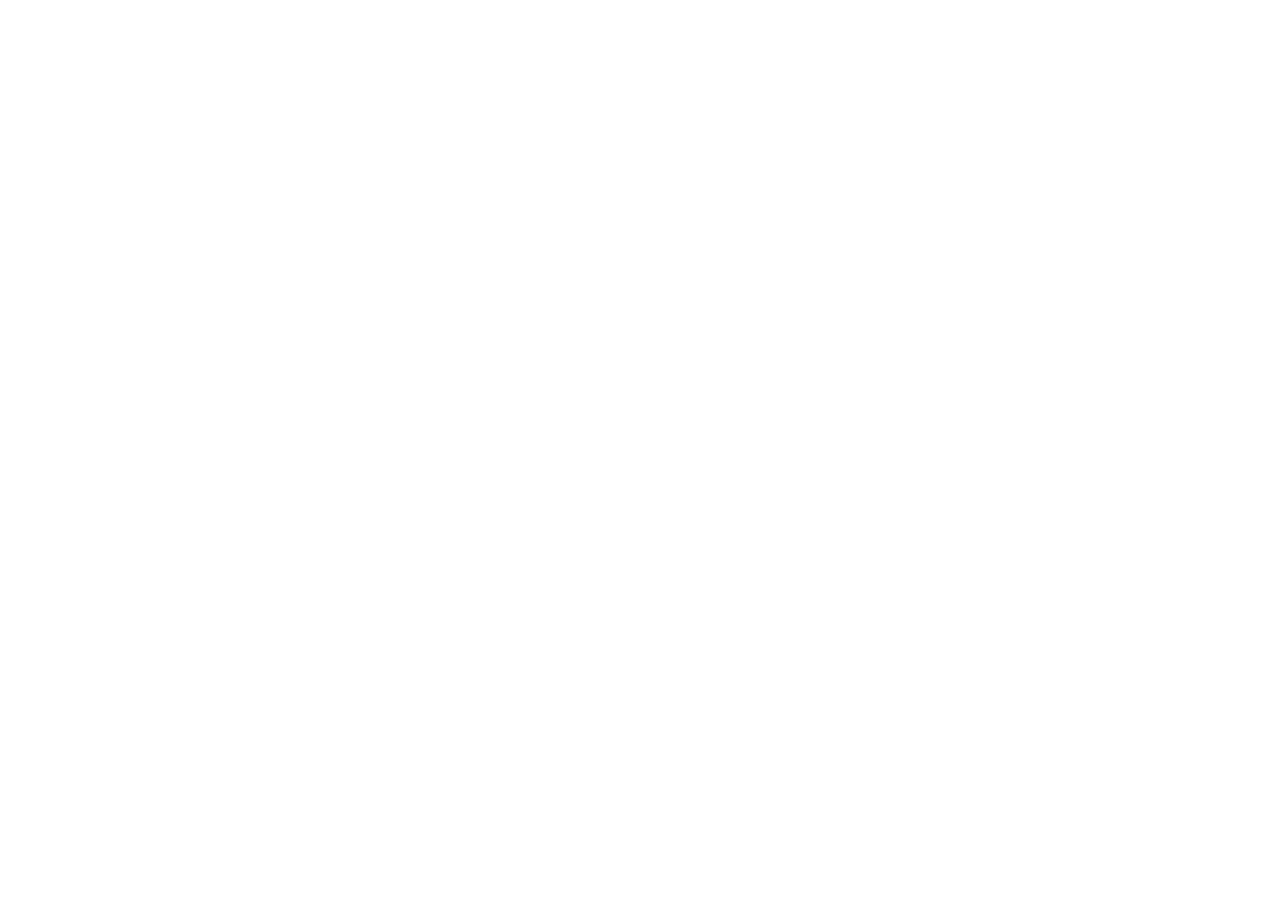
==== index.html @ eb91be40 "Remove unused HTML elements from index.html" ====
<!DOCTYPE html>
<html lang="vi">
    <head>
        <meta charset="UTF-8">
        <meta name="viewport" content="width=device-width, initial-scale=1.0">
        <title>English Center - Trang chủ</title>
    </head>
    <body>
        <header>
        </header>
        <main>
        </main>
    </body>
</html>
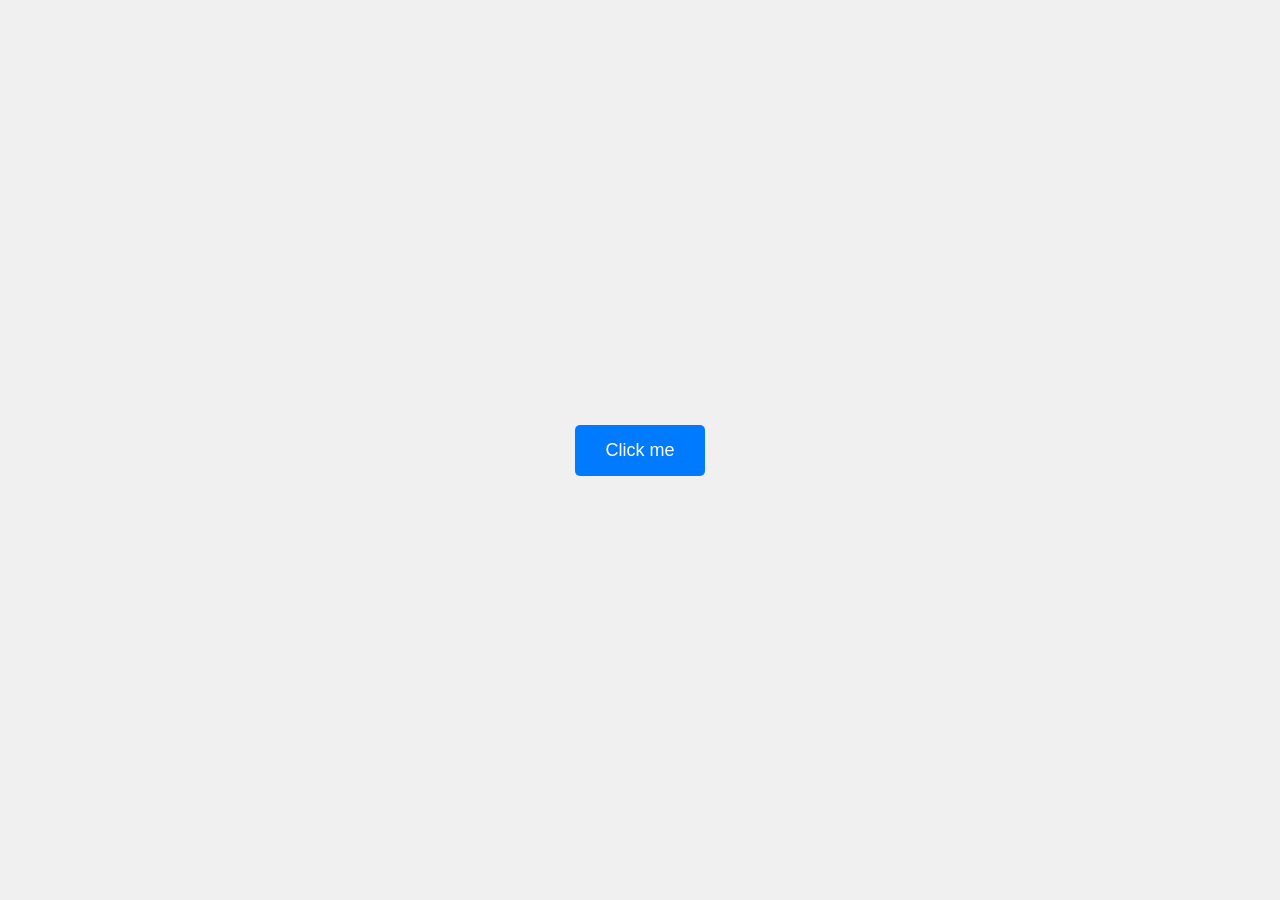
==== commit 68107196: "Update index.html" ====
--- a/index.html
+++ b/index.html
@@ -1,14 +1,15 @@
 <!DOCTYPE html>
 <html lang="vi">
-    <head>
-        <meta charset="UTF-8">
-        <meta name="viewport" content="width=device-width, initial-scale=1.0">
-        <title>English Center - Trang chủ</title>
-    </head>
-    <body>
-        <header>
-        </header>
-        <main>
-        </main>
-    </body>
+<head>
+    <meta charset="UTF-8">
+    <meta name="viewport" content="width=device-width, initial-scale=1.0">
+    <meta name="description" content="Trang demo với nút bấm">
+    <meta name="keywords" content="demo, nút bấm, HTML, CSS">
+    <meta http-equiv="X-UA-Compatible" content="IE=edge">
+    <title>Trang Demo</title>
+    <link rel="stylesheet" href="style.css">
+</head>
+<body>
+    <button onclick="alert('Button clicked!')">Click me</button>
+</body>
 </html>
--- a/style.css
+++ b/style.css
@@ -0,0 +1,21 @@
+body {
+            font-family: Arial, sans-serif;
+            display: flex;
+            justify-content: center;
+            align-items: center;
+            height: 100vh;
+            margin: 0;
+            background-color: #f0f0f0;
+        }
+        button {
+            padding: 15px 30px;
+            font-size: 18px;
+            background-color: #007bff;
+            color: white;
+            border: none;
+            border-radius: 5px;
+            cursor: pointer;
+        }
+        button:hover {
+            background-color: #0056b3;
+        }
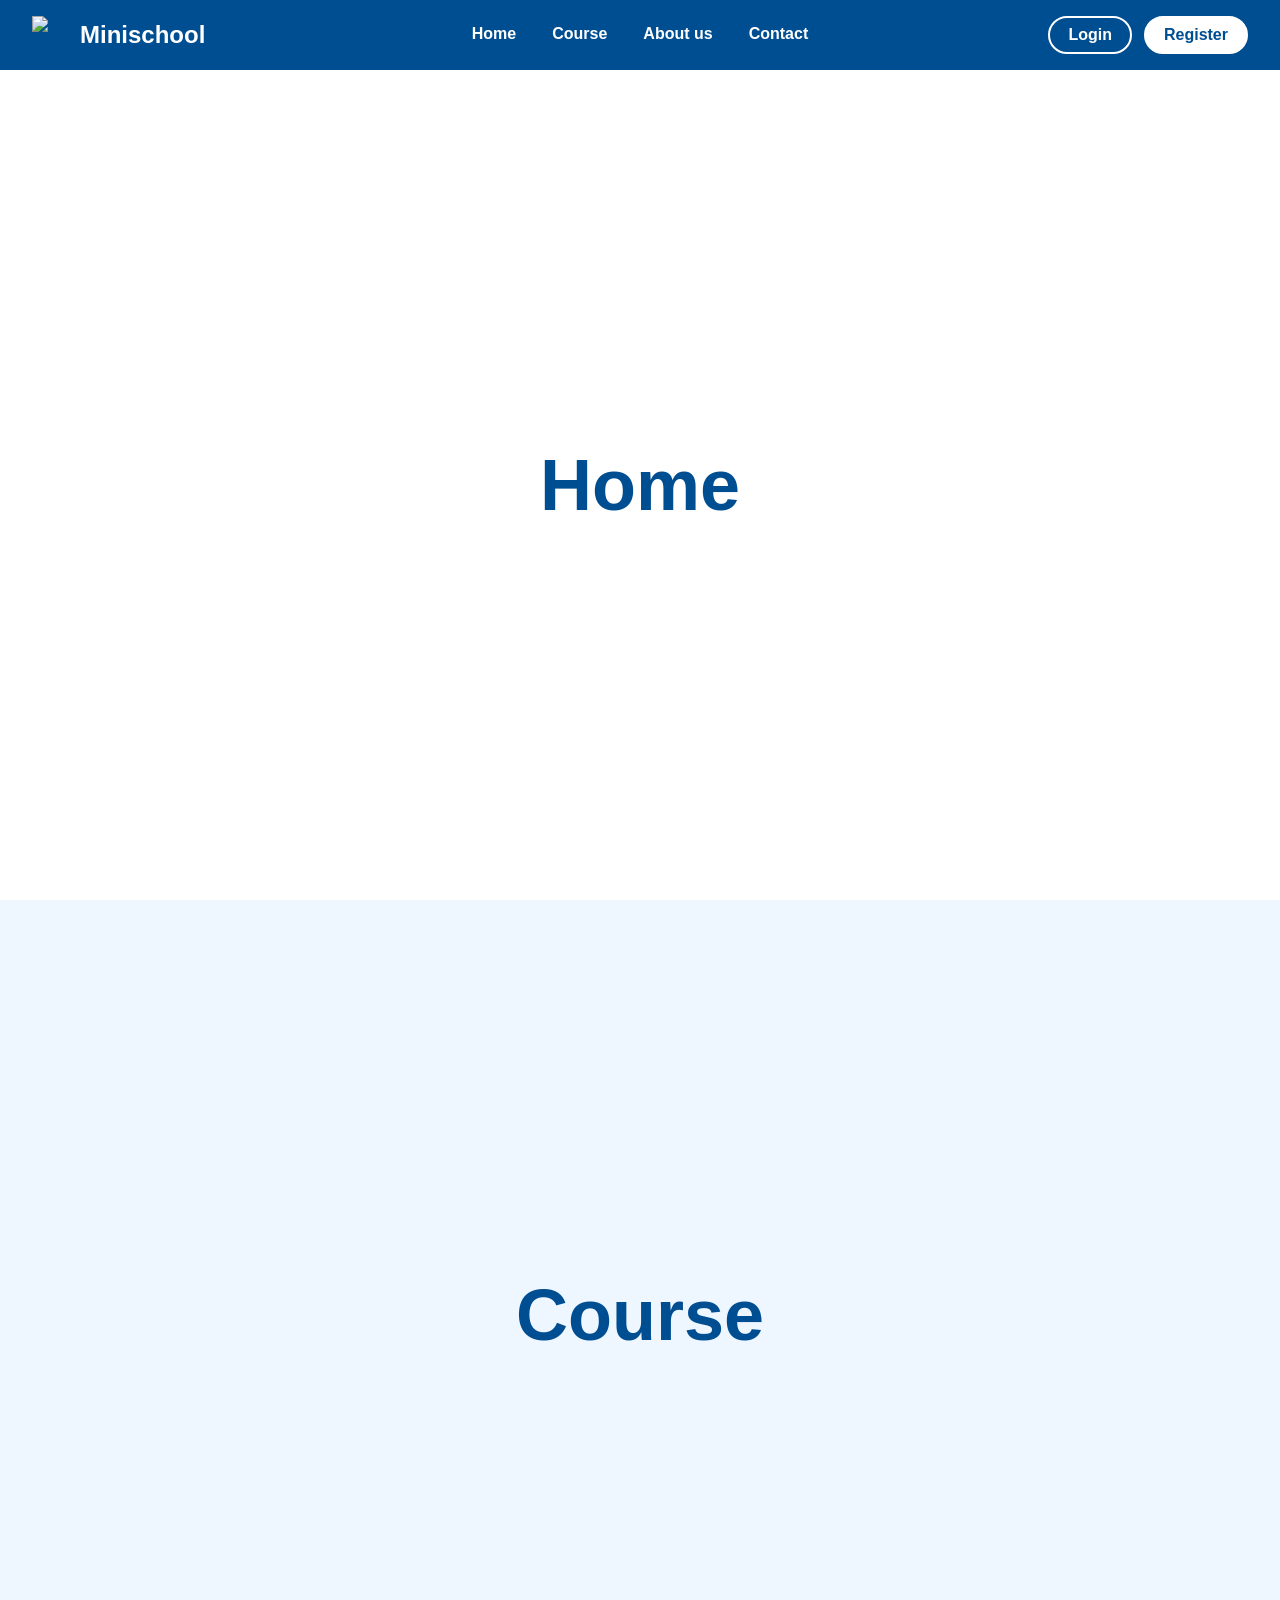
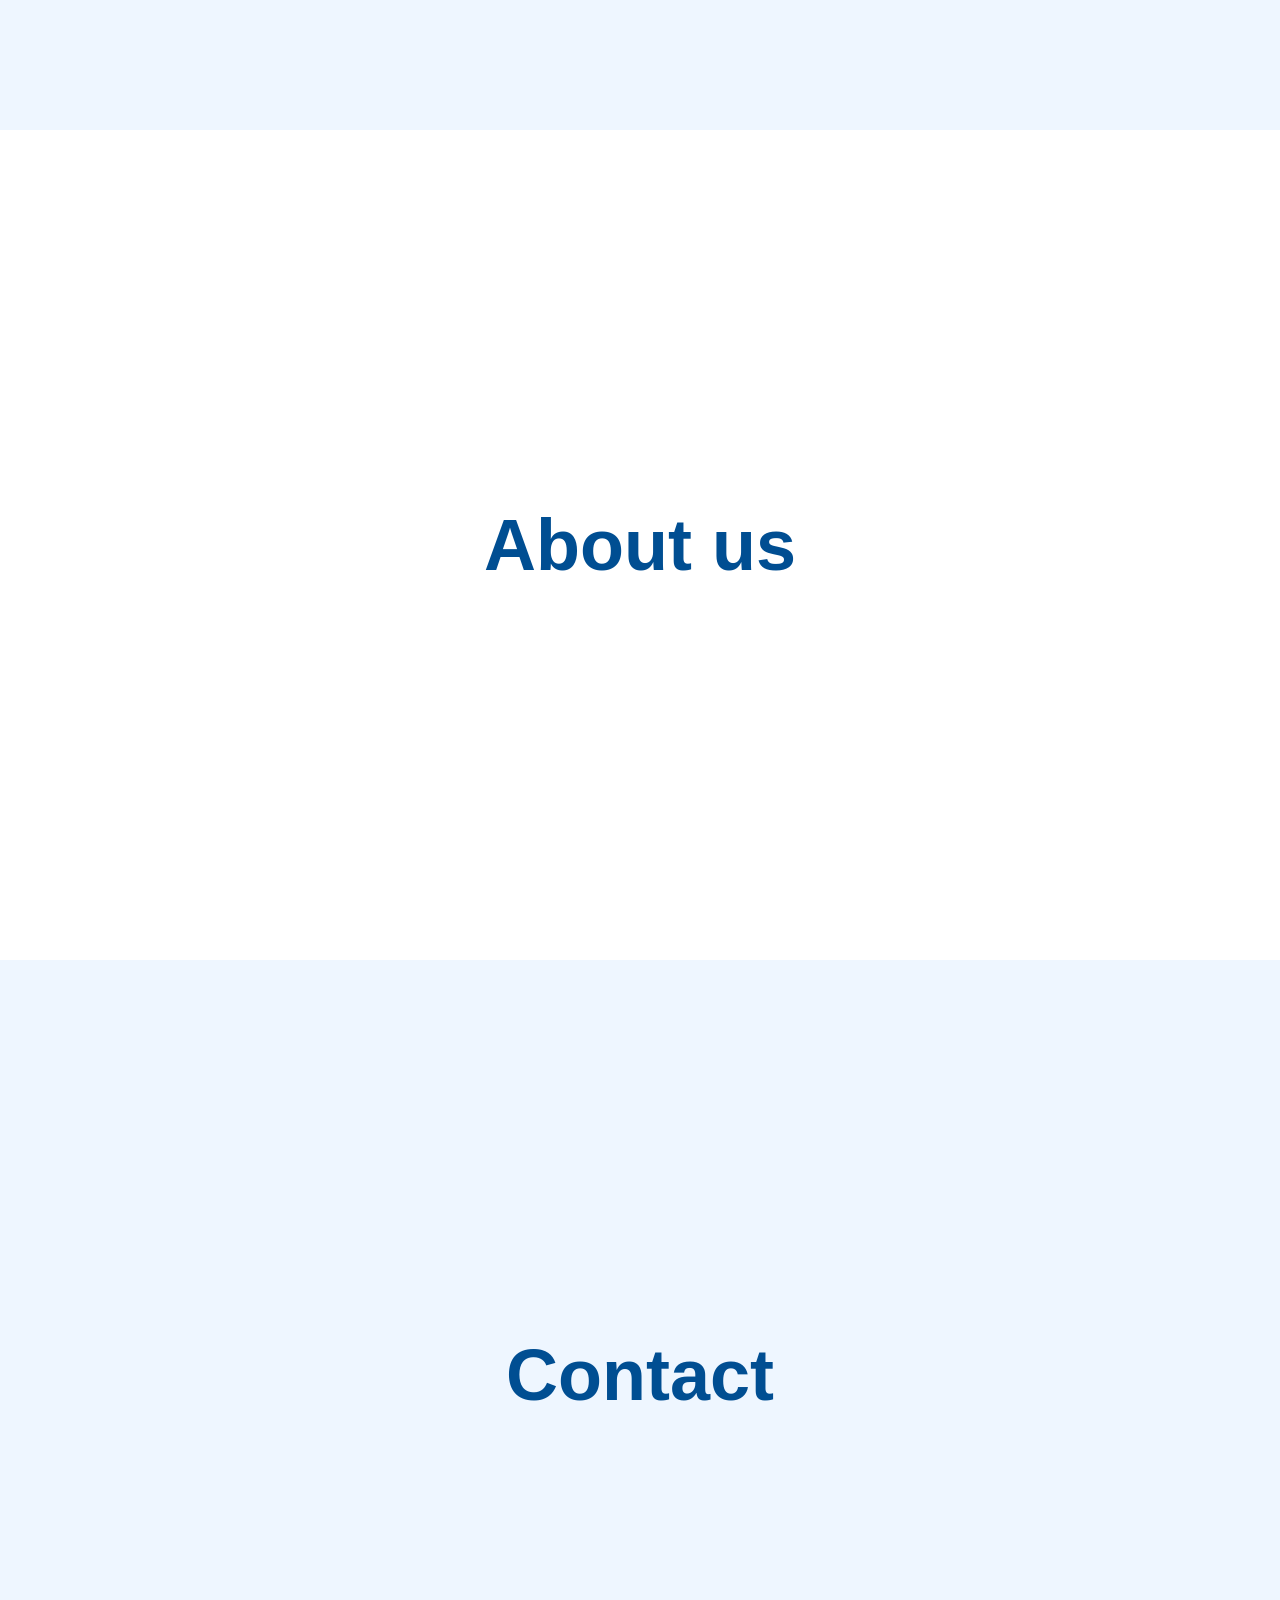
==== commit c63a03e1: "Viet lai homepage them Login va Register" ====
--- a/index.html
+++ b/index.html
@@ -3,13 +3,42 @@
 <head>
     <meta charset="UTF-8">
     <meta name="viewport" content="width=device-width, initial-scale=1.0">
-    <meta name="description" content="Trang demo với nút bấm">
-    <meta name="keywords" content="demo, nút bấm, HTML, CSS">
+    <meta name="description" content="Homepage Minischool">
     <meta http-equiv="X-UA-Compatible" content="IE=edge">
-    <title>Trang Demo</title>
+    <title>Homepage Minischool</title>
+    <link rel="icon" href="/Testserver/image/Favicon/favicon-16x16.png" type="image/x-icon">
+    
+
+    <!-- Them font chu tu Google Fonts -->
+    <link href="https://fonts.googleapis.com/css2?family=Roboto:wght@400;700&display=swap" rel="stylesheet">
     <link rel="stylesheet" href="style.css">
 </head>
 <body>
-    <button onclick="alert('Button clicked!')">Click me</button>
-</body>
-</html>
+ <header>
+    <a href="#home" class="logo">
+      <span class="icon"><image src="/Testserver/image/Favicon/favicon-32x32.png" alt="Logo"></image></span>
+      <span>Minischool</span>
+    </a>
+ 
+    <nav>
+      <a href="#home">Home</a>
+      <a href="#course">Course</a>
+      <a href="#about">About us</a>
+      <a href="#contact">Contact</a>
+    </nav>
+ 
+    <div class="auth">
+      <a href="login.html" class="login">Login</a>
+      <a href="register.html" class="register">Register</a>
+    </div>
+  </header>
+ 
+  <main>
+    <section id="home"><h1>Home</h1></section>
+    <section id="course"><h1>Course</h1></section>
+    <section id="about"><h1>About us</h1></section>
+    <section id="contact"><h1>Contact</h1></section>
+    </main>
+  <script src="script.js"></script>
+ 
+</html>
--- a/style.css
+++ b/style.css
@@ -1,21 +1,127 @@
-body {
-            font-family: Arial, sans-serif;
-            display: flex;
-            justify-content: center;
-            align-items: center;
-            height: 100vh;
-            margin: 0;
-            background-color: #f0f0f0;
-        }
-        button {
-            padding: 15px 30px;
-            font-size: 18px;
-            background-color: #007bff;
-            color: white;
-            border: none;
-            border-radius: 5px;
-            cursor: pointer;
-        }
-        button:hover {
-            background-color: #0056b3;
-        }+:root {
+  --main: rgb(0, 78, 146);
+  --main-dark: #06c;
+  --header-h: 70px;
+}
+ 
+* { margin: 0; padding: 0; box-sizing: border-box; }
+html { scroll-behavior: smooth; scroll-padding-top: var(--header-h); }
+body { font-family: Arial, Helvetica, sans-serif; color: #223; }
+a { text-decoration: none; color: inherit; }
+ 
+/* ===== HEADER: Grid 3 cột ===== */
+header {
+  position: sticky;
+  top: 0;
+  height: var(--header-h);
+  background: var(--main);
+  color: #fff;
+  padding: 0 32px;
+  display: grid;
+  grid-template-columns: 1fr auto 1fr; /* trái | giữa | phải */
+  align-items: center;
+  z-index: 10;
+}
+ 
+/* Trái: icon + tên */
+.logo {
+  display: grid;
+  grid-template-columns: auto auto;
+  column-gap: 10px;
+  align-items: center;
+  justify-self: start;
+  font-size: 24px;
+  font-weight: bold;
+}
+.logo .icon {
+  width: 38px; height: 38px;
+
+  color: var(--main);
+  display: grid;
+  place-items: center;
+  font-size: 22px;
+}
+ 
+/* Giữa: menu */
+nav {
+  display: grid;
+  grid-auto-flow: column;
+  column-gap: 36px;
+  justify-self: center;
+}
+nav a { font-weight: bold; padding: 6px 0; border-bottom: 2px solid transparent; }
+nav a:hover,
+nav a.active { border-bottom-color: #fff; }
+ 
+/* Phải: Login + Register */
+.auth {
+  display: grid;
+  grid-auto-flow: column;
+  column-gap: 12px;
+  justify-self: end;
+}
+.auth a {
+  padding: 8px 18px;
+  border: 2px solid #fff;
+  border-radius: 20px;
+  font-weight: bold;
+}
+.auth .login:hover { background: rgba(255,255,255,.2); }
+.auth .register { background: #fff; color: var(--main); }
+.auth .register:hover { background: #e6f3ff; }
+ 
+/* ===== CÁC VÙNG NỘI DUNG ===== */
+section {
+  min-height: calc(100vh - var(--header-h));
+  display: grid;
+  place-items: center;      /* canh giữa ngang + dọc */
+  text-align: center;
+}
+section h1 { font-size: 72px; color: var(--main); }
+section:nth-of-type(even) { background: #eef6ff; }
+ 
+/* ===== FORM LOGIN / SIGN UP ===== */
+.form-box {
+  width: min(400px, 90%);
+  background: #fff;
+  padding: 32px;
+  border-radius: 16px;
+  box-shadow: 0 8px 30px rgba(0, 136, 255, .25);
+  display: grid;
+  row-gap: 14px;
+  text-align: left;
+}
+.form-box h2 { text-align: center; color: var(--main); font-size: 30px; margin-bottom: 6px; }
+.form-box label { display: grid; row-gap: 6px; font-size: 14px; font-weight: bold; }
+.form-box input {
+  padding: 10px 12px;
+  border: 2px solid #cfe6ff;
+  border-radius: 8px;
+  font-size: 15px;
+}
+.form-box input:focus { outline: none; border-color: var(--main); }
+.form-box button {
+  margin-top: 6px;
+  padding: 12px;
+  border: none;
+  border-radius: 8px;
+  background: var(--main);
+  color: #fff;
+  font-size: 16px;
+  font-weight: bold;
+  cursor: pointer;
+}
+.form-box button:hover { background: var(--main-dark); }
+ 
+/* ===== TRANG LOGIN / SIGN UP RIÊNG ===== */
+.form-page {
+  min-height: calc(100vh - var(--header-h));
+  display: grid;
+  place-items: center;
+  background: #eef6ff;
+  padding: 32px 0;
+}
+.form-box .switch { text-align: center; font-size: 14px; }
+.form-box .switch a { color: var(--main); font-weight: bold; }
+.form-box .switch a:hover { text-decoration: underline; }
+ 
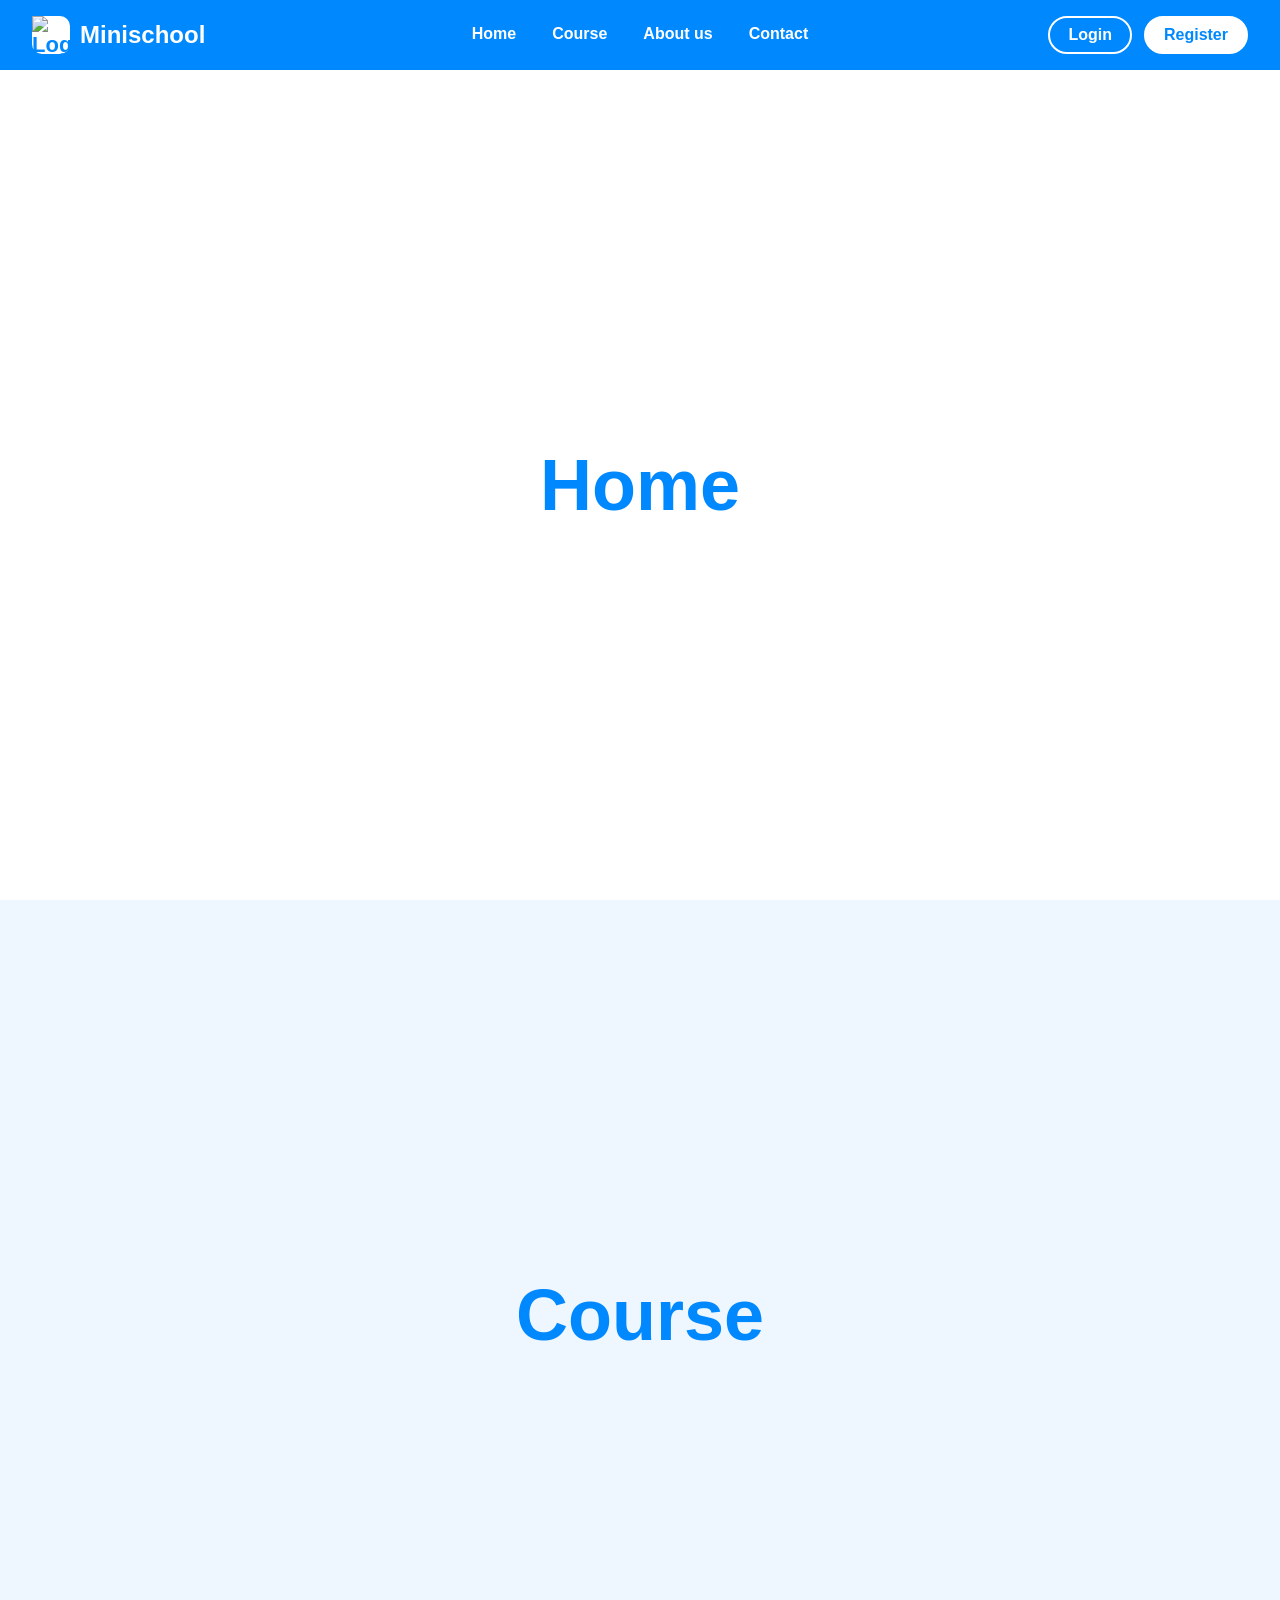
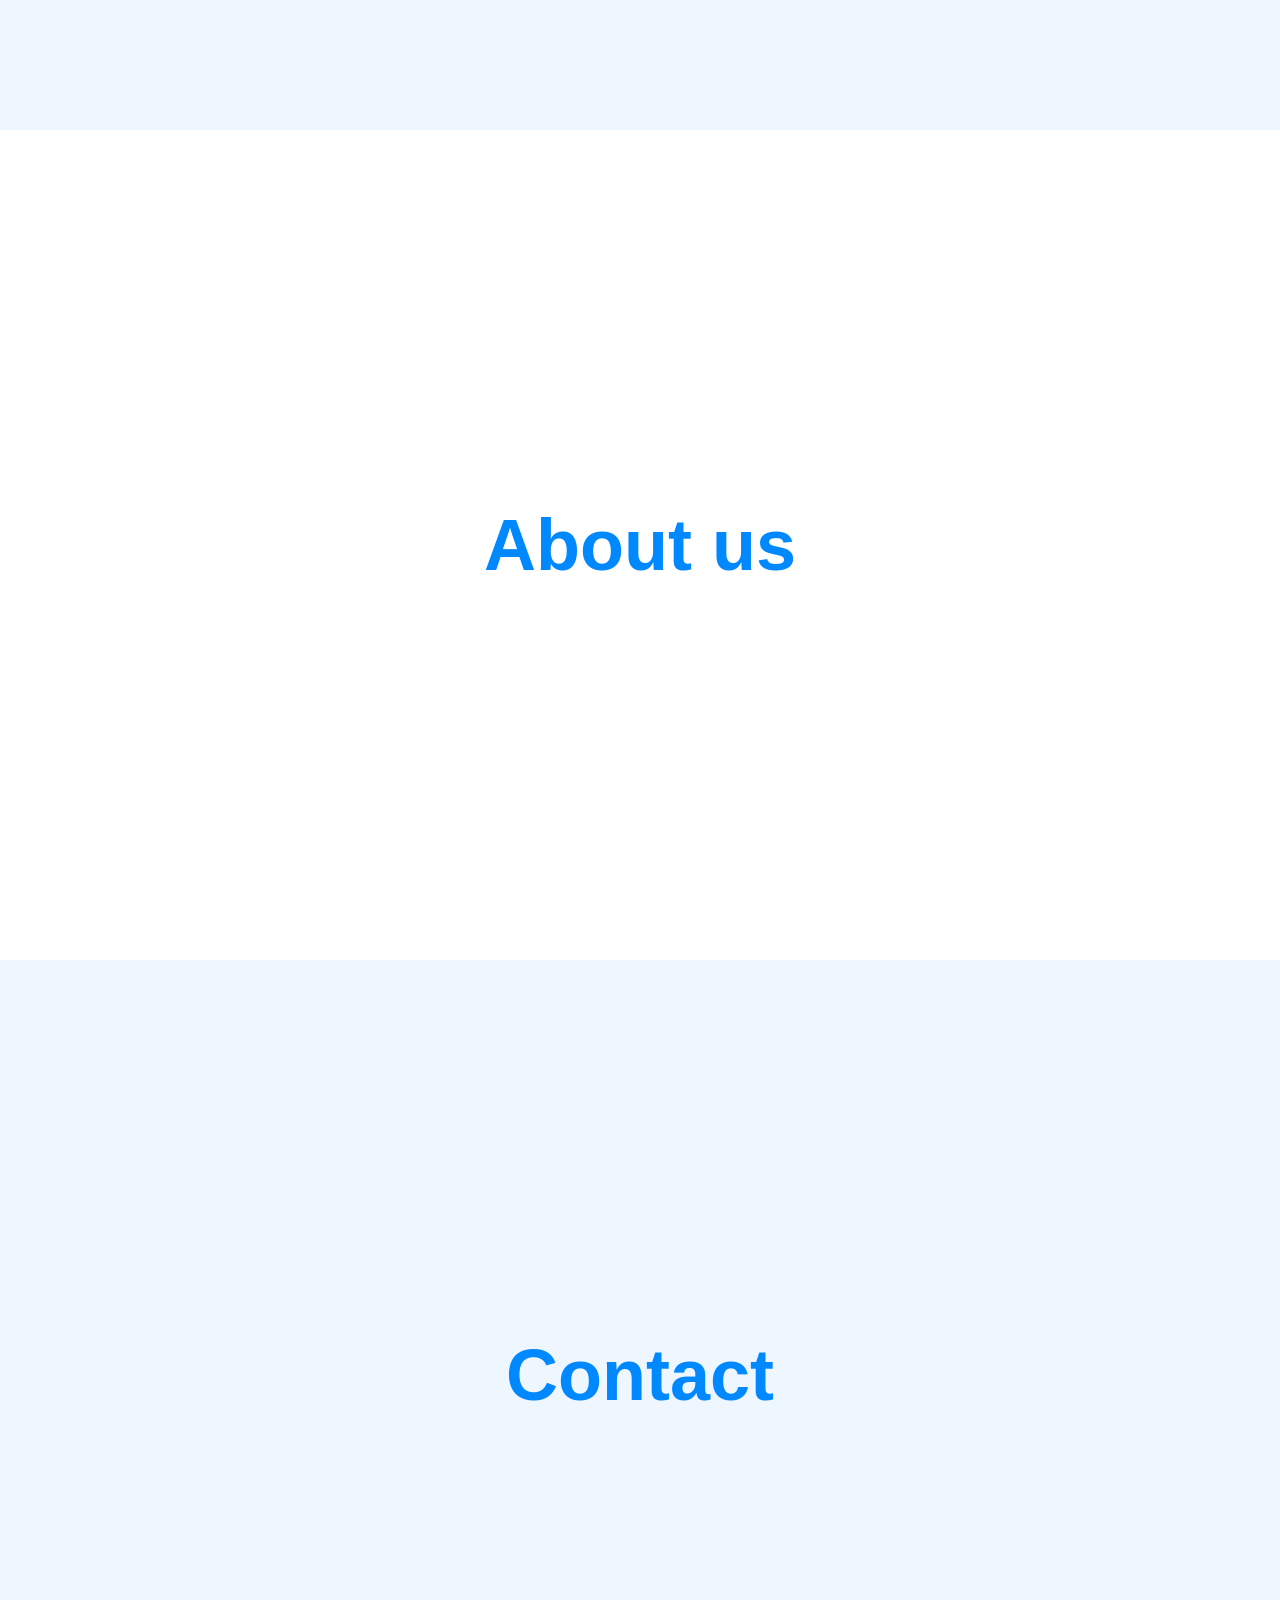
==== commit 97592134: "Update index.html" ====
--- a/index.html
+++ b/index.html
@@ -6,7 +6,7 @@
     <meta name="description" content="Homepage Minischool">
     <meta http-equiv="X-UA-Compatible" content="IE=edge">
     <title>Homepage Minischool</title>
-    <link rel="icon" href="/Testserver/image/Favicon/favicon-16x16.png" type="image/x-icon">
+    <link rel="icon" href="/image/Favicon/favicon-16x16.png" type="image/x-icon">
     
 
     <!-- Them font chu tu Google Fonts -->
@@ -14,6 +14,7 @@
     <link rel="stylesheet" href="style.css">
 </head>
 <body>
+
  <header>
     <a href="#home" class="logo">
       <span class="icon"><image src="/Testserver/image/Favicon/favicon-32x32.png" alt="Logo"></image></span>
@@ -41,4 +42,4 @@
     </main>
   <script src="script.js"></script>
  
-</html>+</html>
--- a/style.css
+++ b/style.css
@@ -1,14 +1,14 @@
 :root {
-  --main: rgb(0, 78, 146);
+  --main: #08F;
   --main-dark: #06c;
   --header-h: 70px;
 }
- 
+
 * { margin: 0; padding: 0; box-sizing: border-box; }
 html { scroll-behavior: smooth; scroll-padding-top: var(--header-h); }
 body { font-family: Arial, Helvetica, sans-serif; color: #223; }
 a { text-decoration: none; color: inherit; }
- 
+
 /* ===== HEADER: Grid 3 cột ===== */
 header {
   position: sticky;
@@ -22,7 +22,7 @@
   align-items: center;
   z-index: 10;
 }
- 
+
 /* Trái: icon + tên */
 .logo {
   display: grid;
@@ -35,13 +35,14 @@
 }
 .logo .icon {
   width: 38px; height: 38px;
-
+  background: #fff;
   color: var(--main);
+  border-radius: 10px;
   display: grid;
   place-items: center;
   font-size: 22px;
 }
- 
+
 /* Giữa: menu */
 nav {
   display: grid;
@@ -52,7 +53,7 @@
 nav a { font-weight: bold; padding: 6px 0; border-bottom: 2px solid transparent; }
 nav a:hover,
 nav a.active { border-bottom-color: #fff; }
- 
+
 /* Phải: Login + Register */
 .auth {
   display: grid;
@@ -69,7 +70,7 @@
 .auth .login:hover { background: rgba(255,255,255,.2); }
 .auth .register { background: #fff; color: var(--main); }
 .auth .register:hover { background: #e6f3ff; }
- 
+
 /* ===== CÁC VÙNG NỘI DUNG ===== */
 section {
   min-height: calc(100vh - var(--header-h));
@@ -79,7 +80,7 @@
 }
 section h1 { font-size: 72px; color: var(--main); }
 section:nth-of-type(even) { background: #eef6ff; }
- 
+
 /* ===== FORM LOGIN / SIGN UP ===== */
 .form-box {
   width: min(400px, 90%);
@@ -112,7 +113,7 @@
   cursor: pointer;
 }
 .form-box button:hover { background: var(--main-dark); }
- 
+
 /* ===== TRANG LOGIN / SIGN UP RIÊNG ===== */
 .form-page {
   min-height: calc(100vh - var(--header-h));
@@ -124,4 +125,42 @@
 .form-box .switch { text-align: center; font-size: 14px; }
 .form-box .switch a { color: var(--main); font-weight: bold; }
 .form-box .switch a:hover { text-decoration: underline; }
- +
+/* ===== RESPONSIVE: ĐIỆN THOẠI / MÁY TÍNH BẢNG ===== */
+@media (max-width: 768px) {
+  :root { --header-h: 100px; }
+
+  /* Header chuyển thành 2 hàng: [logo | login+register] rồi [menu] */
+  header {
+    padding: 0 16px;
+    grid-template-columns: 1fr auto;
+    grid-template-areas:
+      "logo auth"
+      "nav  nav";
+    align-content: center;
+    row-gap: 8px;
+  }
+  .logo { grid-area: logo; font-size: 20px; }
+  .logo .icon { width: 32px; height: 32px; font-size: 18px; }
+
+  .auth { grid-area: auth; column-gap: 8px; }
+  .auth a { padding: 5px 12px; font-size: 14px; }
+
+  nav {
+    grid-area: nav;
+    justify-self: stretch;     /* menu chiếm hết chiều ngang */
+    justify-content: space-between;
+    column-gap: 8px;
+    font-size: 14px;
+  }
+
+  section h1 { font-size: 44px; }
+  .form-box { padding: 24px 20px; }
+}
+
+/* Điện thoại nhỏ */
+@media (max-width: 400px) {
+  .logo { font-size: 18px; }
+  .auth a { padding: 5px 9px; font-size: 13px; }
+  section h1 { font-size: 36px; }
+}
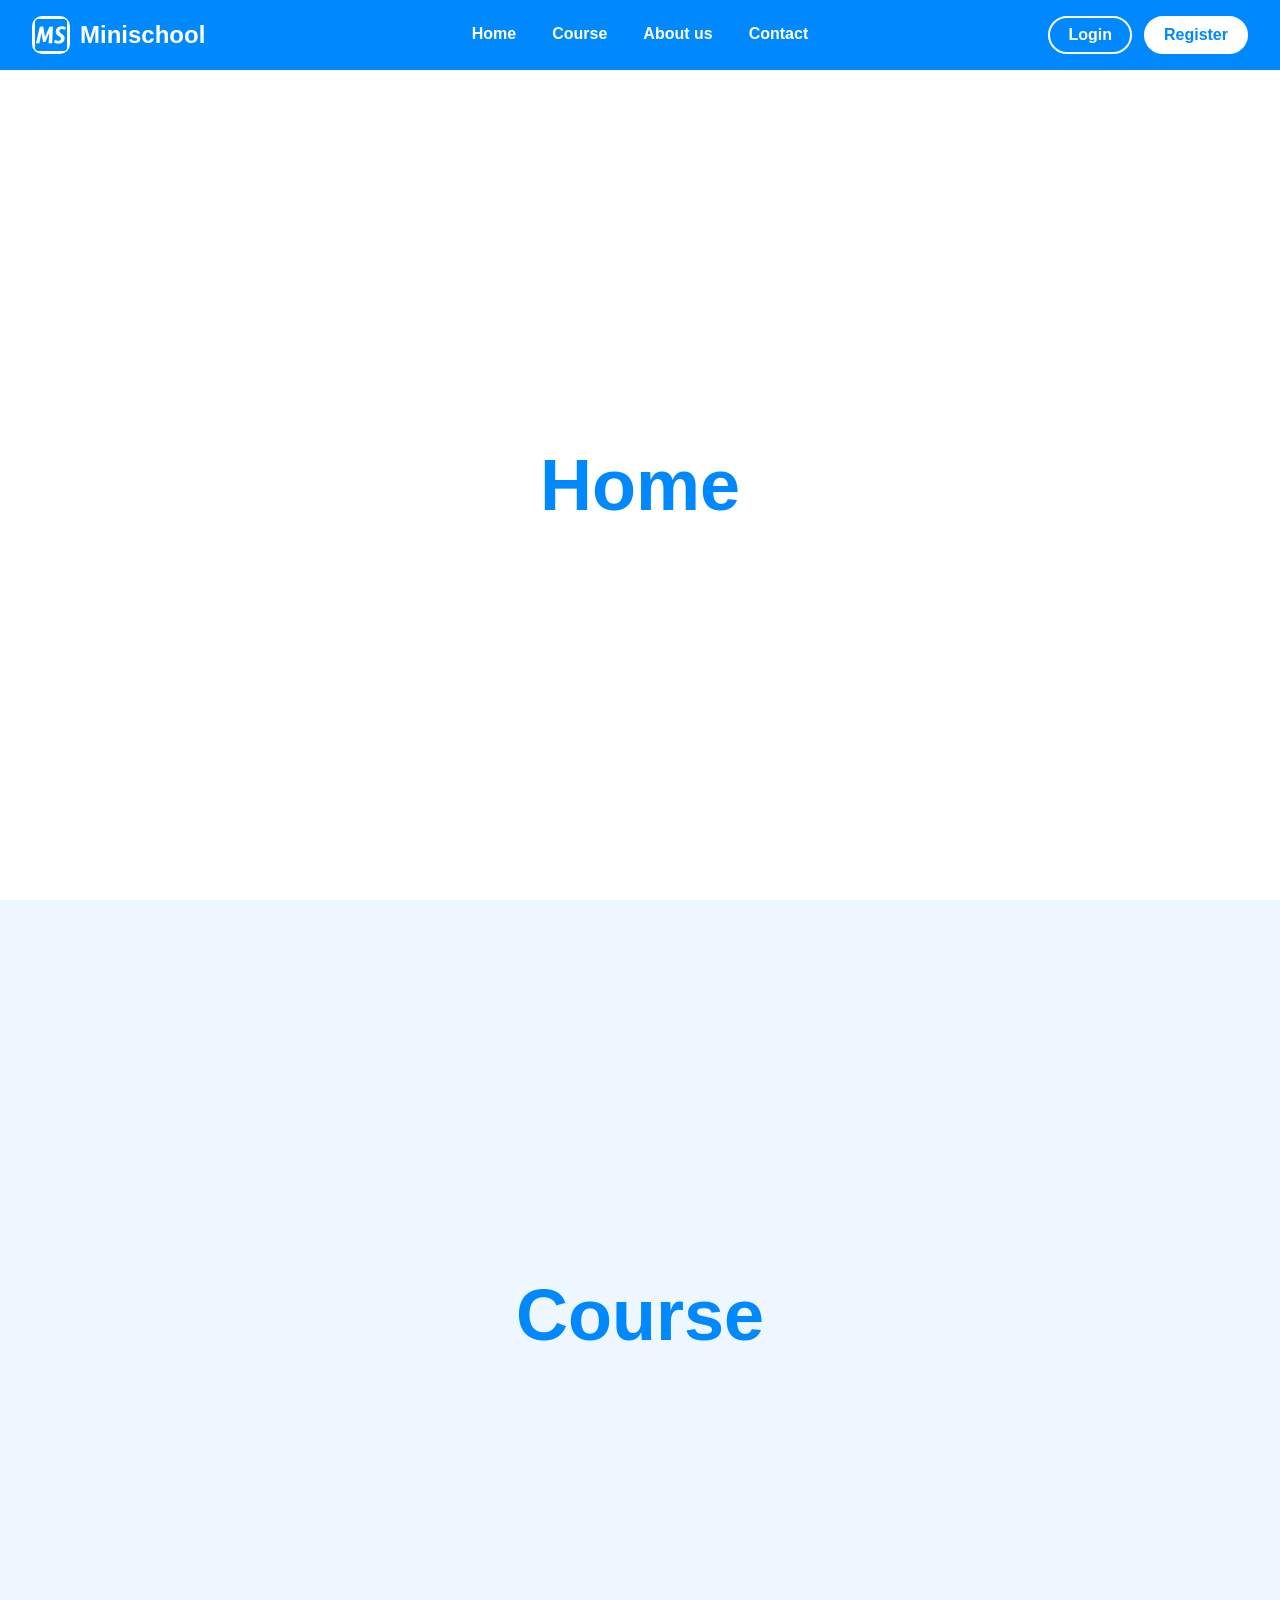
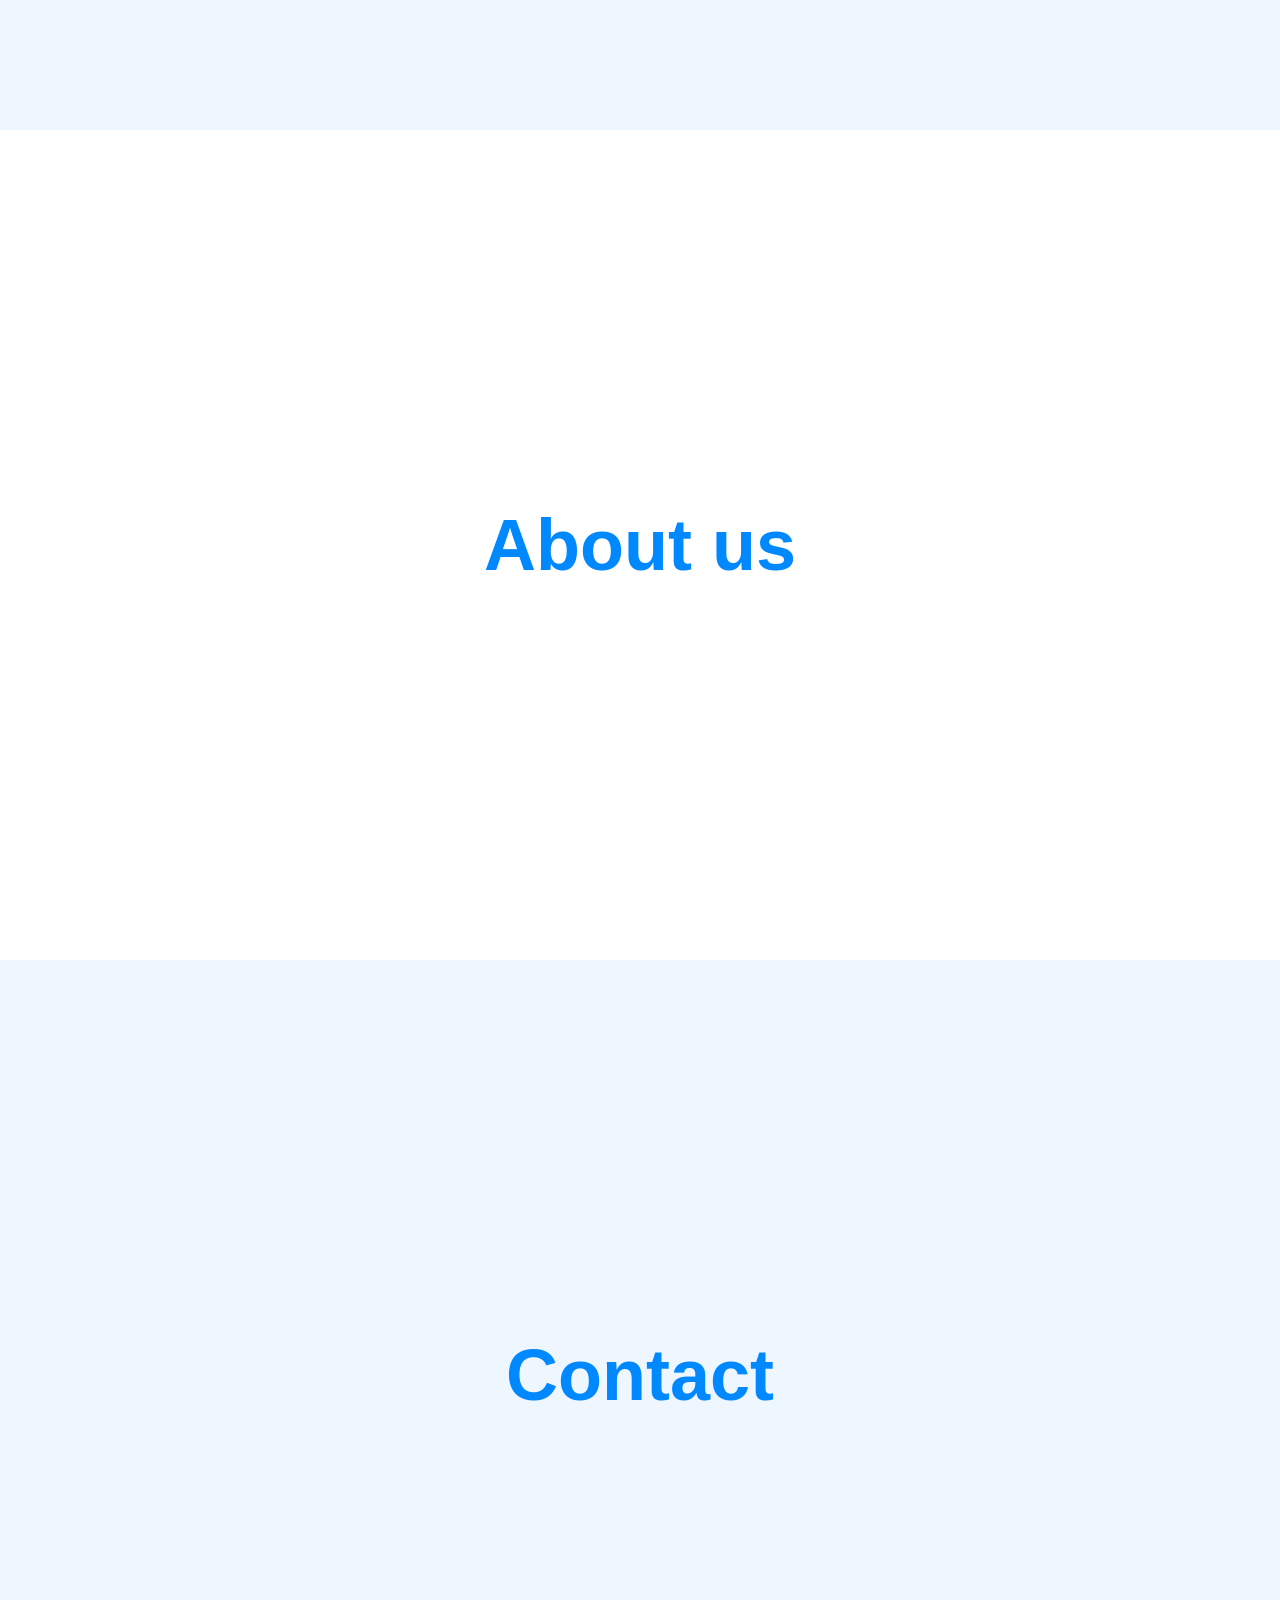
==== commit dd1741dc: "Update logo image source in index.html" ====
--- a/index.html
+++ b/index.html
@@ -17,7 +17,7 @@
 
  <header>
     <a href="#home" class="logo">
-      <span class="icon"><image src="/Testserver/image/Favicon/favicon-32x32.png" alt="Logo"></image></span>
+      <span class="icon"><image src="/image/Favicon/favicon-32x32.png" alt="Logo"></image></span>
       <span>Minischool</span>
     </a>
  
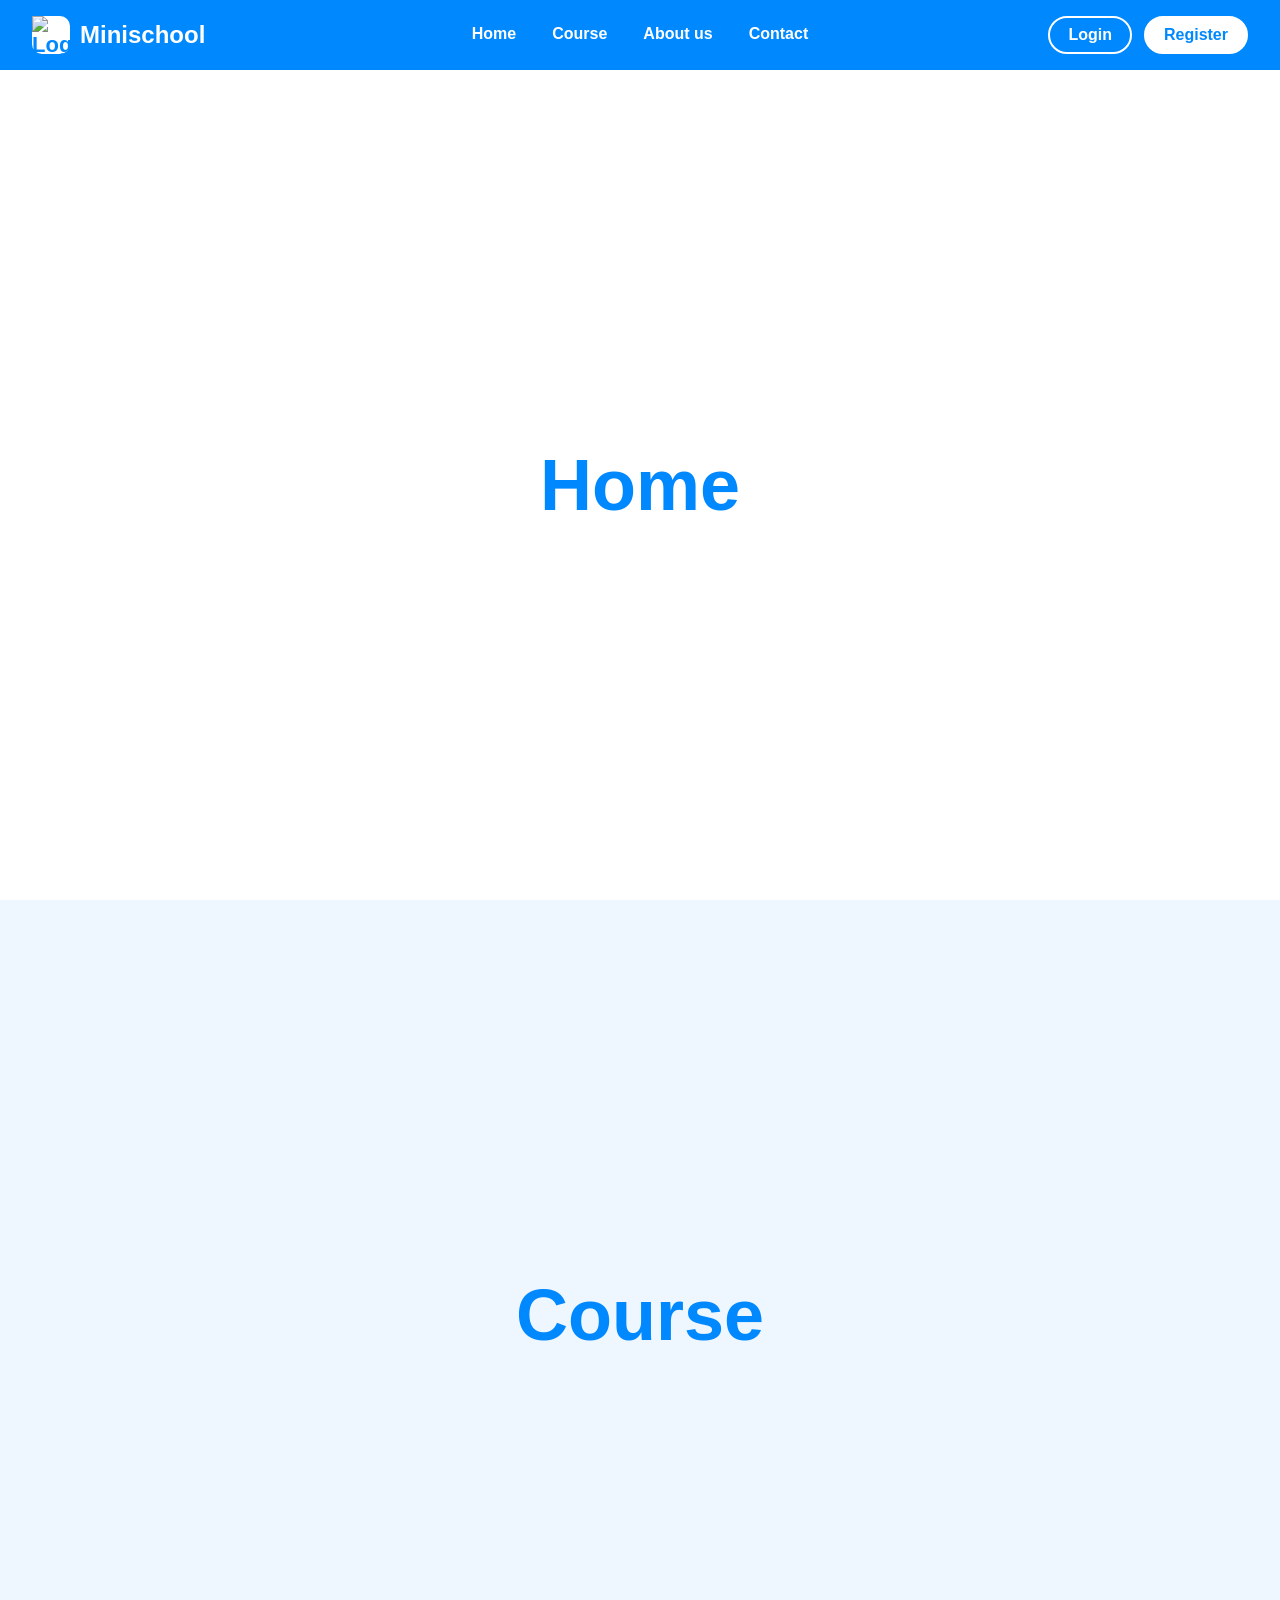
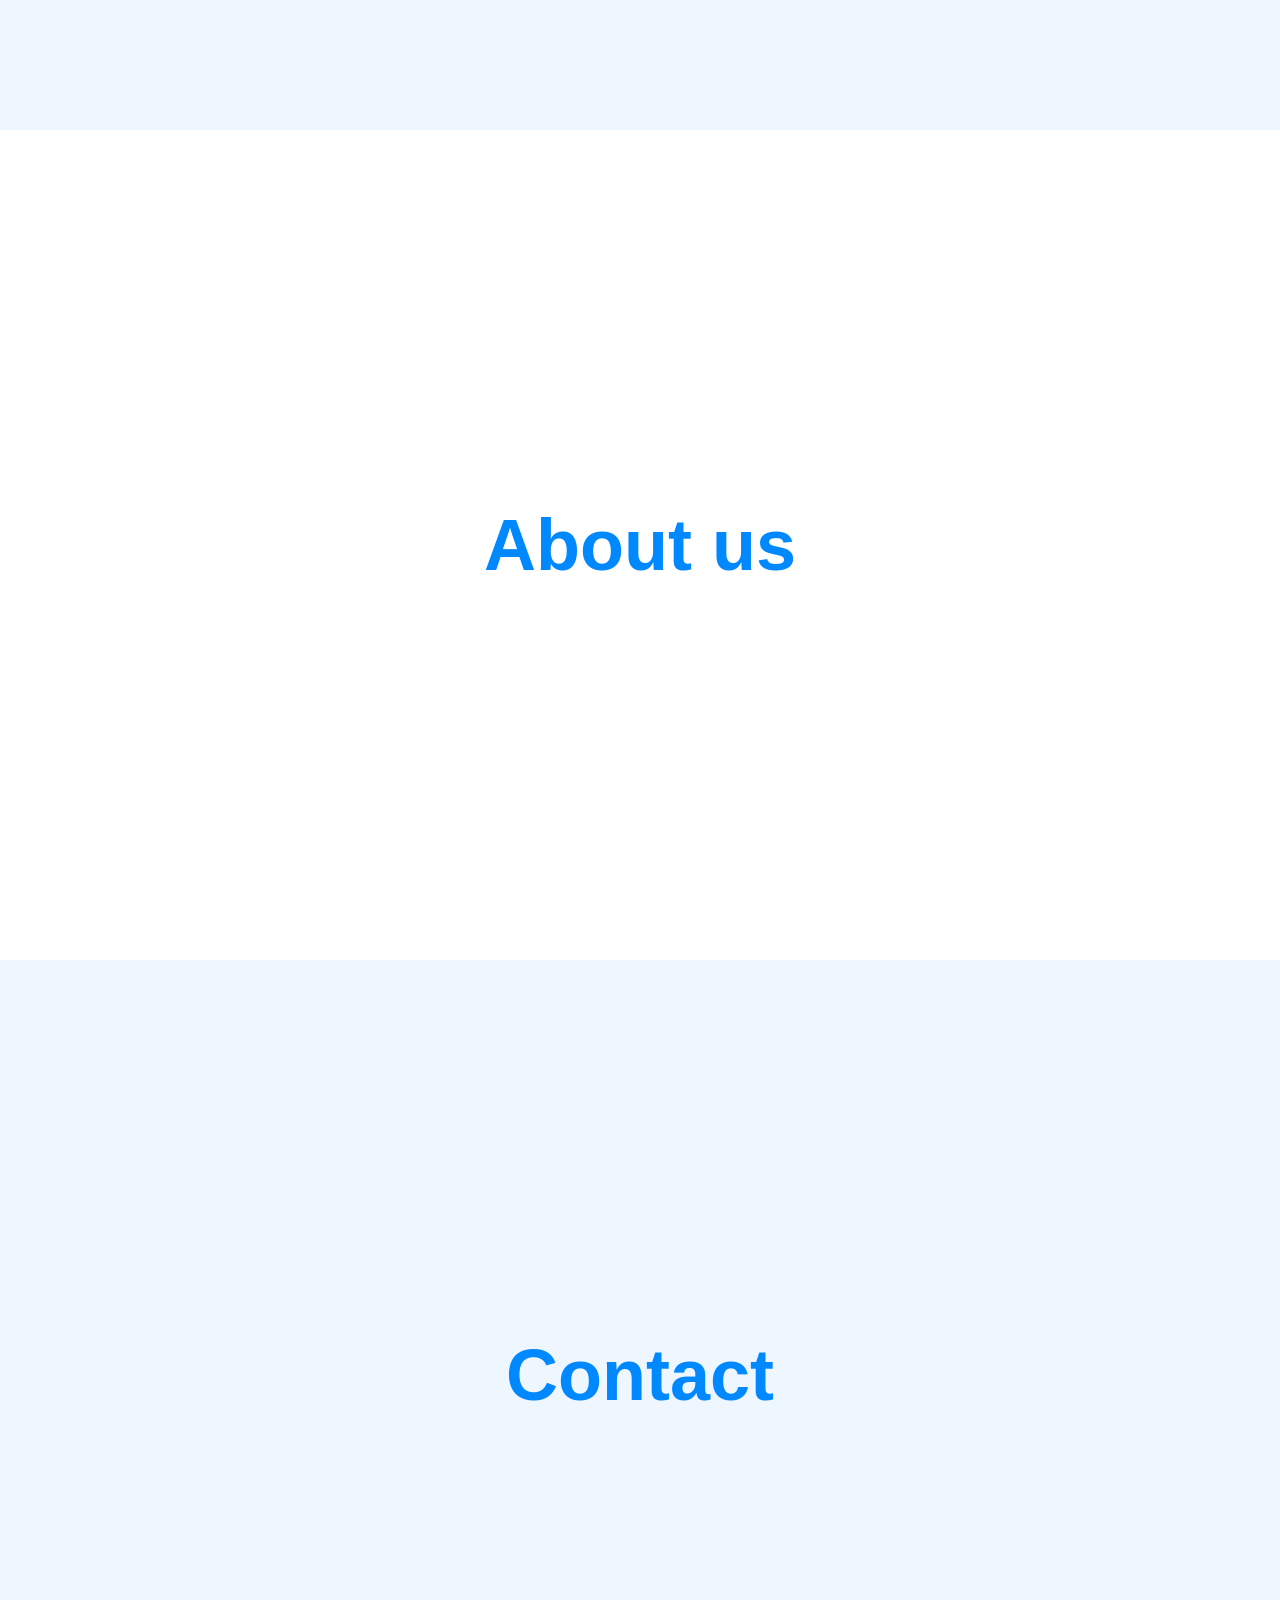
==== commit 05a52798: "Update favicon paths in index.html" ====
--- a/index.html
+++ b/index.html
@@ -6,7 +6,7 @@
     <meta name="description" content="Homepage Minischool">
     <meta http-equiv="X-UA-Compatible" content="IE=edge">
     <title>Homepage Minischool</title>
-    <link rel="icon" href="/image/Favicon/favicon-16x16.png" type="image/x-icon">
+    <link rel="icon" href="Team_web_project/image/Favicon/favicon-16x16.png" type="image/x-icon">
     
 
     <!-- Them font chu tu Google Fonts -->
@@ -17,7 +17,7 @@
 
  <header>
     <a href="#home" class="logo">
-      <span class="icon"><image src="/image/Favicon/favicon-32x32.png" alt="Logo"></image></span>
+      <span class="icon"><image src="Team_web_project/image/Favicon/favicon-32x32.png" alt="Logo"></image></span>
       <span>Minischool</span>
     </a>
  
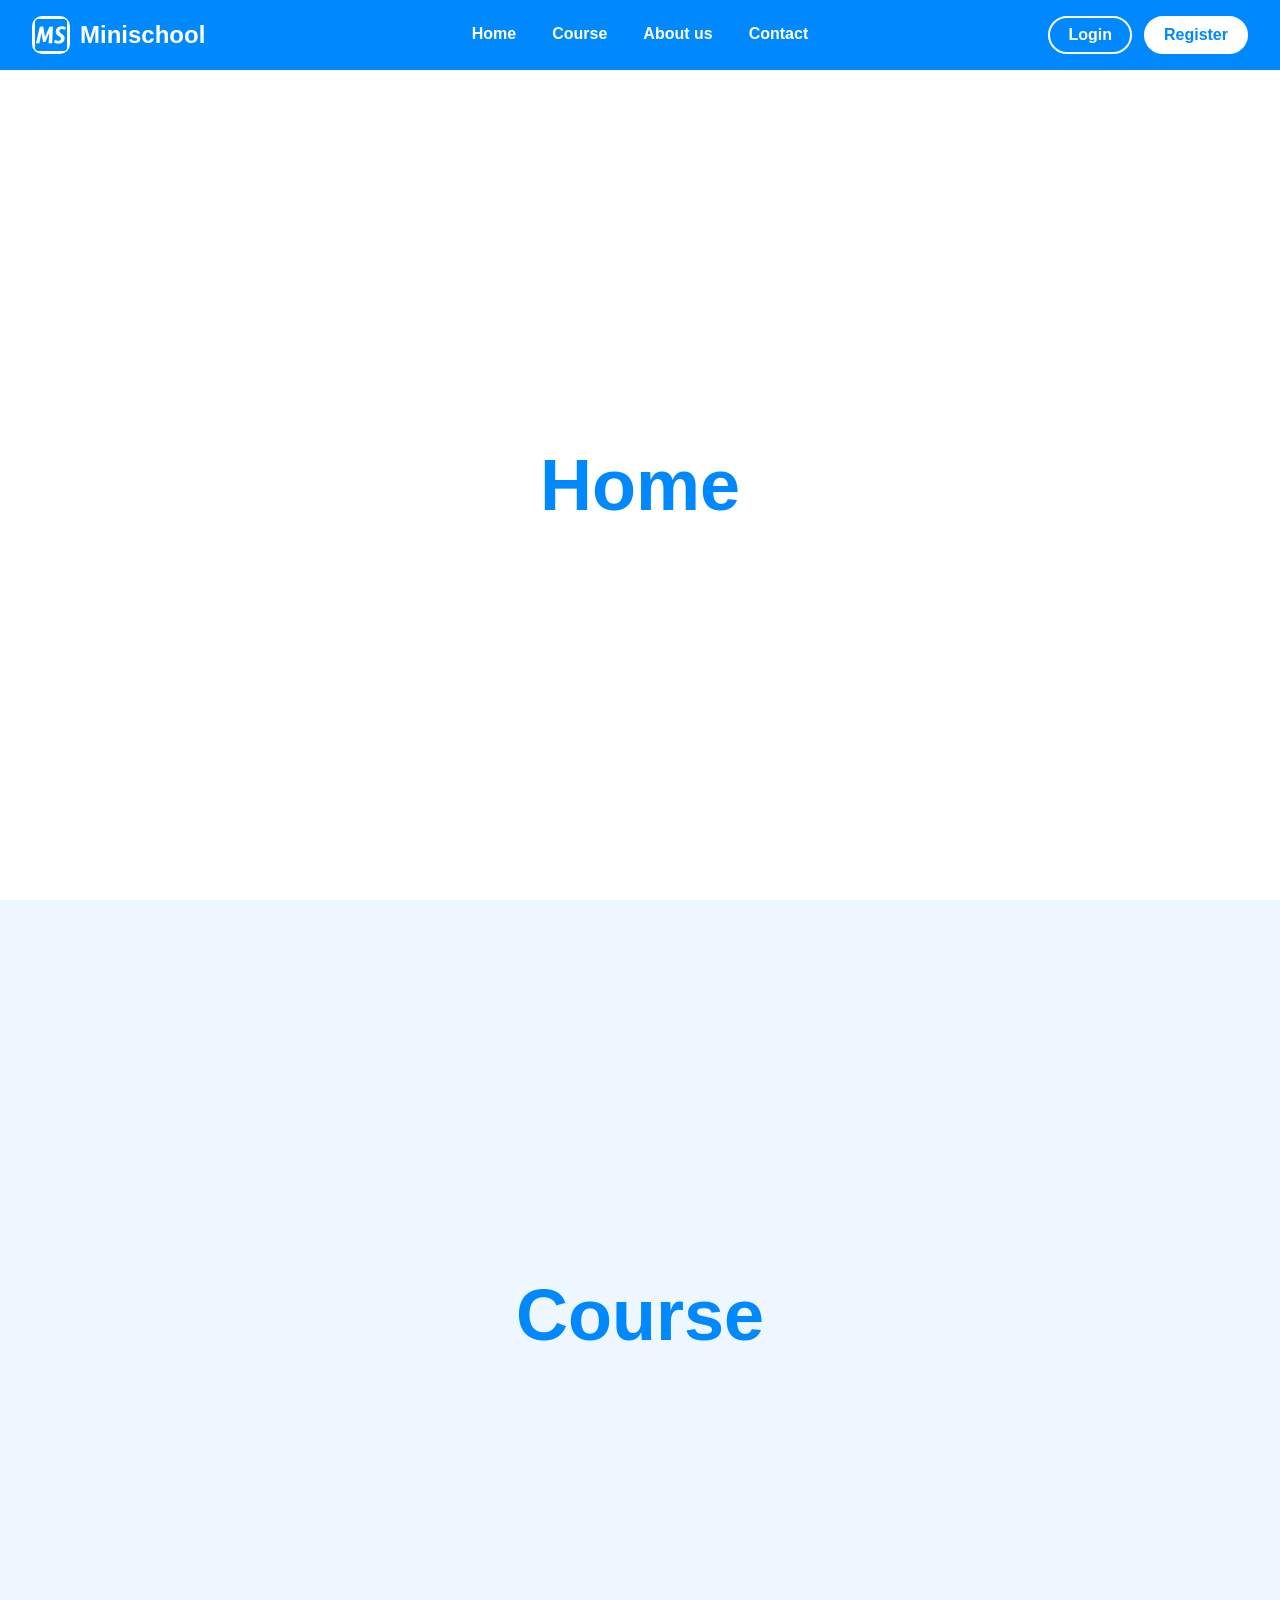
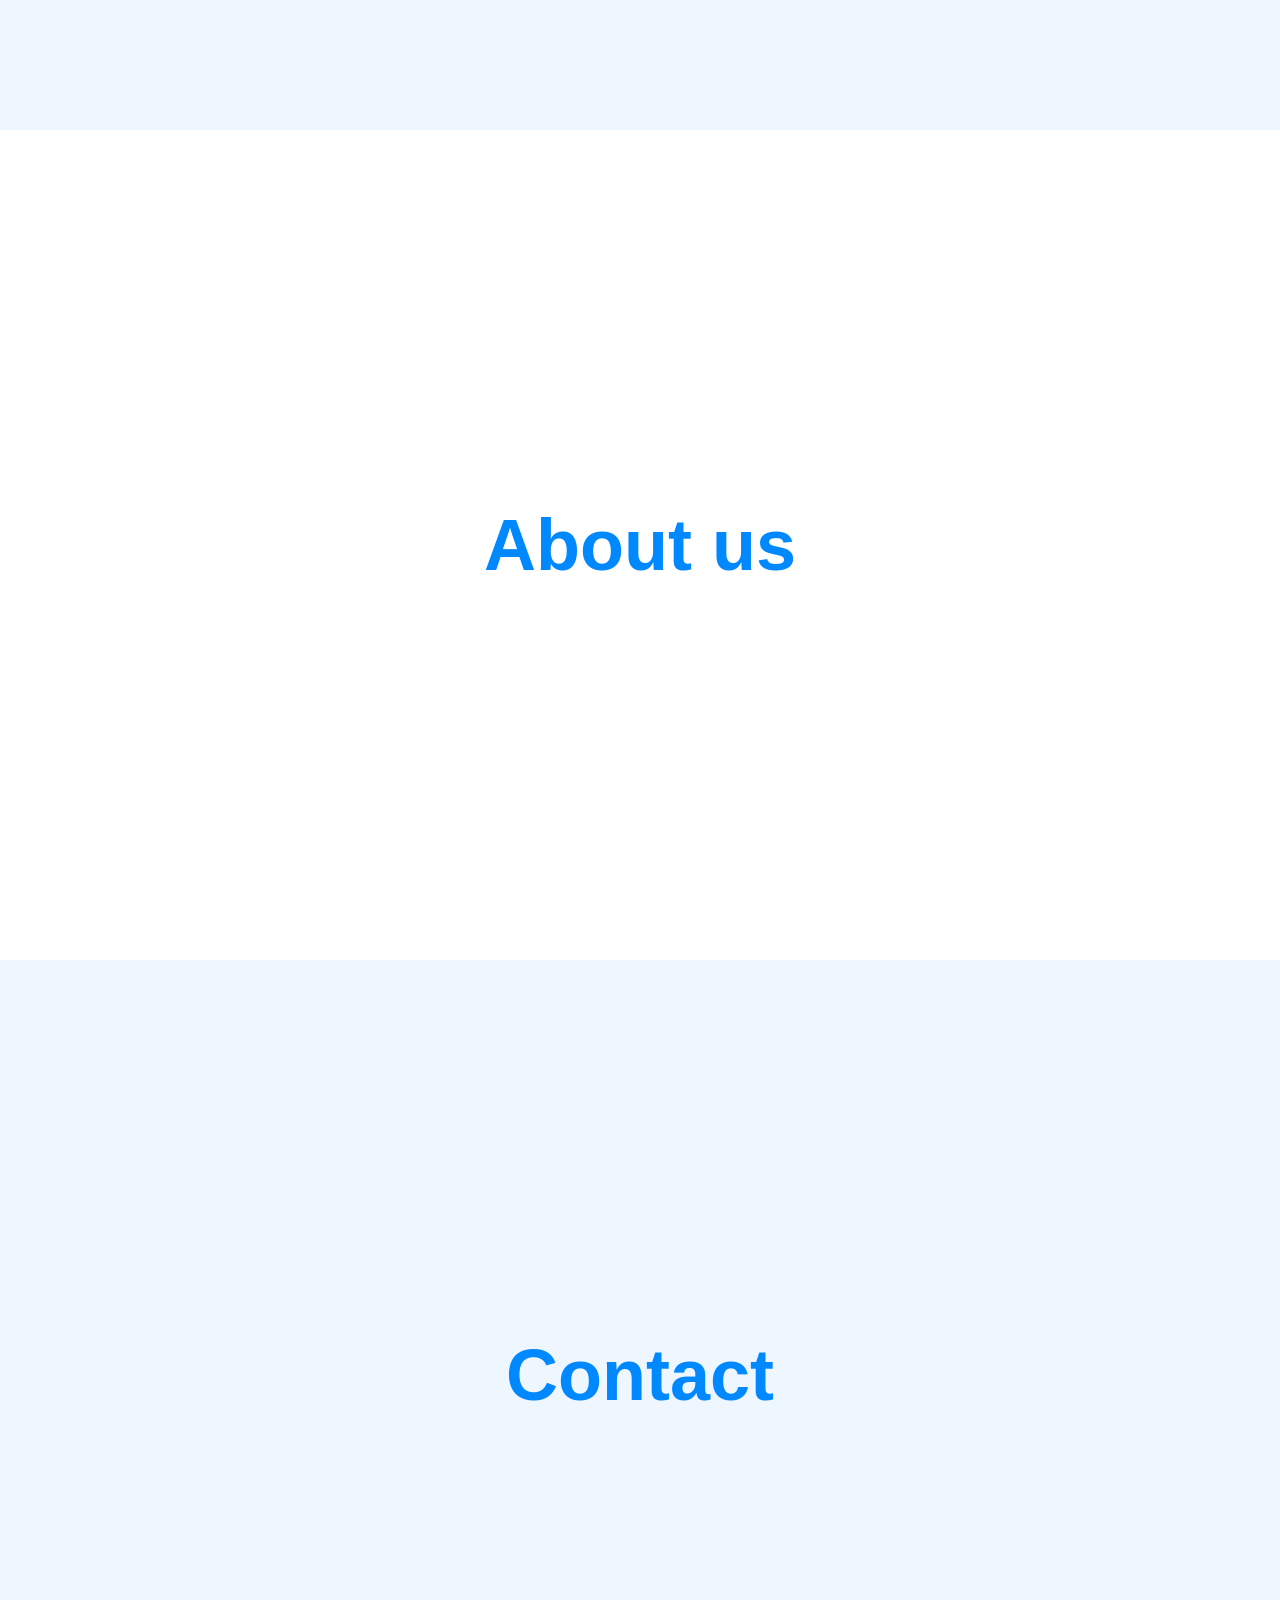
==== commit dd46ccda: "Update favicon paths in index.html" ====
--- a/index.html
+++ b/index.html
@@ -6,7 +6,7 @@
     <meta name="description" content="Homepage Minischool">
     <meta http-equiv="X-UA-Compatible" content="IE=edge">
     <title>Homepage Minischool</title>
-    <link rel="icon" href="Team_web_project/image/Favicon/favicon-16x16.png" type="image/x-icon">
+    <link rel="icon" href="image/Favicon/favicon-16x16.png" type="image/PNG">
     
 
     <!-- Them font chu tu Google Fonts -->
@@ -17,7 +17,7 @@
 
  <header>
     <a href="#home" class="logo">
-      <span class="icon"><image src="Team_web_project/image/Favicon/favicon-32x32.png" alt="Logo"></image></span>
+      <span class="icon"><img src="image/Favicon/favicon-32x32.png" alt="Logo"></span>
       <span>Minischool</span>
     </a>
  
